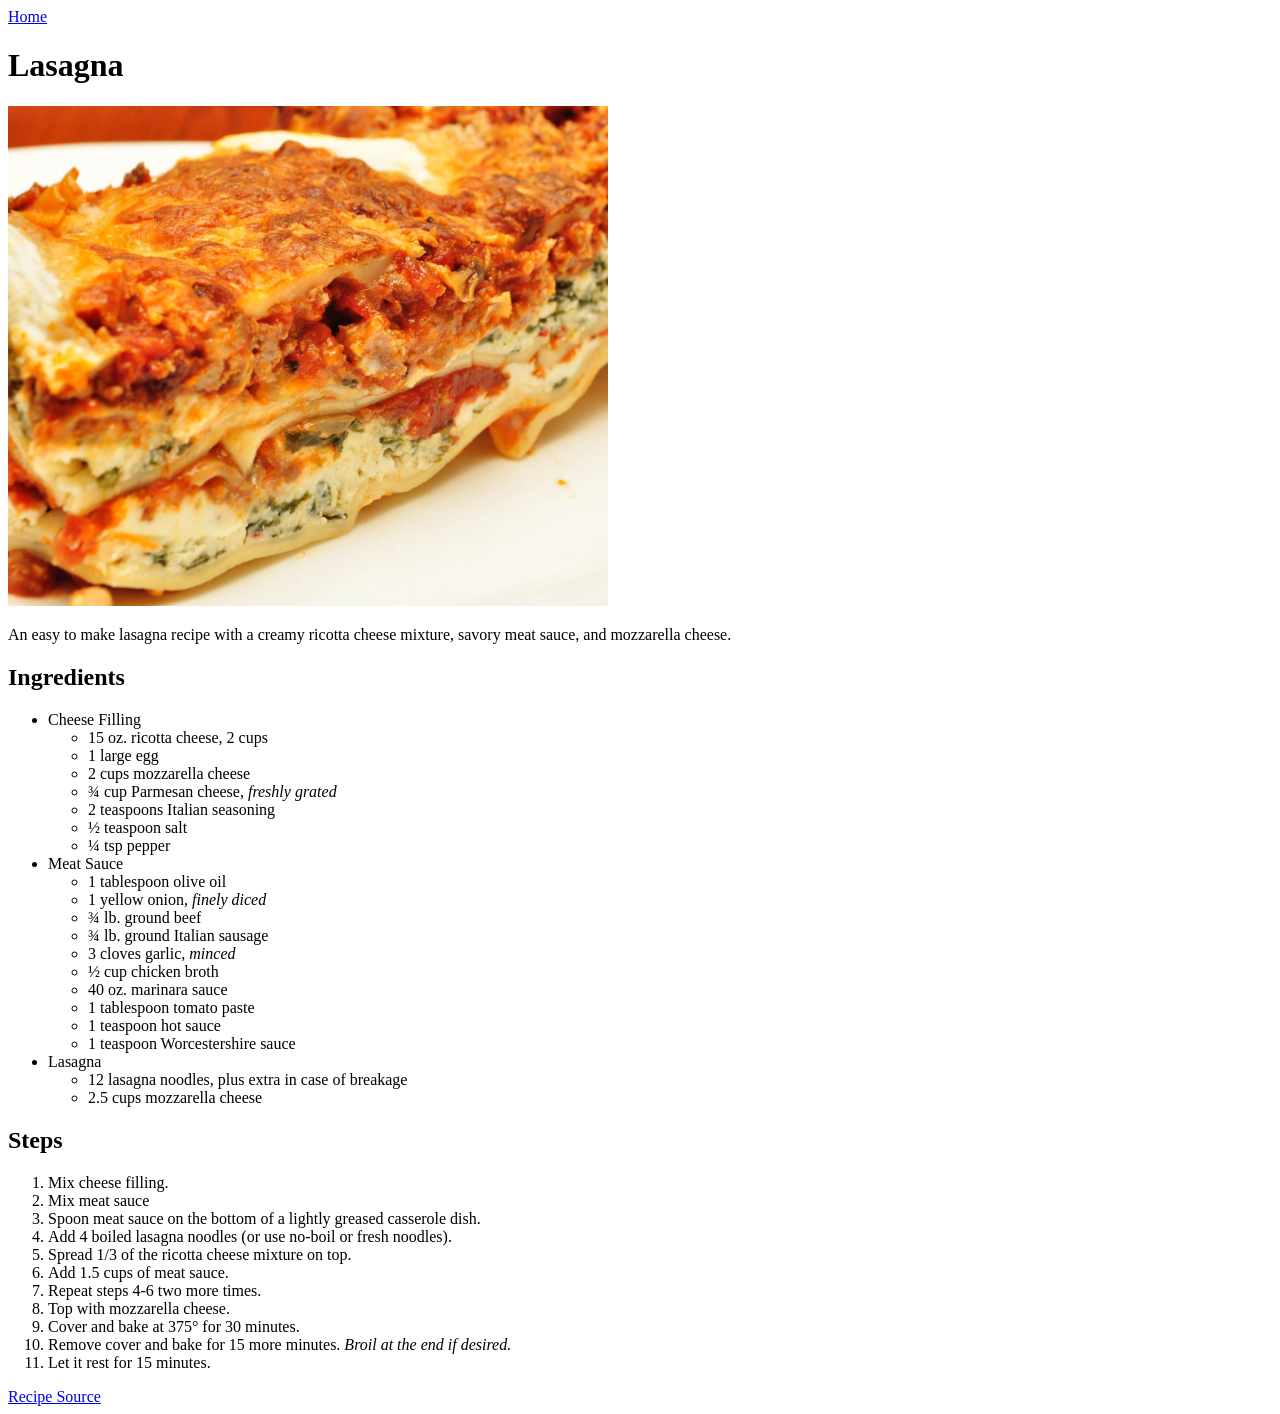
==== recipes/lasagna.html @ b29e53a6 "Add images & recipes folders, index.html, and lasanga recipe" ====
<!DOCTYPE html>
<html lang="en">
<head>
    <meta charset="UTF-8">
    <meta name="viewport" content="width=device-width, initial-scale=1.0">
    <title>Document</title>
</head>
<body>
    <a href="../index.html">Home</a>
    <h1>Lasagna</h1>
    <img src="../images/lasagna.jpg" alt="Lasagna" width="600" height="500">
    <p>An easy to make lasagna recipe with a creamy ricotta cheese mixture, savory meat sauce, and mozzarella cheese.</p>
    <h2>Ingredients</h2>
    <ul>
        <li>Cheese Filling
            <ul>
                <li>15 oz. ricotta cheese, 2 cups</li>
                <li>1 large egg</li>
                <li>2 cups mozzarella cheese</li>
                <li>¾ cup Parmesan cheese, <em>freshly grated</em></li>
                <li>2 teaspoons Italian seasoning</li>
                <li>½ teaspoon salt</li>
                <li>¼ tsp pepper</li>
            </ul>
        </li>
        <li>Meat Sauce
            <ul>
                <li>1 tablespoon olive oil</li>
                <li>1 yellow onion, <em>finely diced</em></li>
                <li>¾ lb. ground beef</li>
                <li>¾ lb. ground Italian sausage</li>
                <li>3 cloves garlic, <em>minced</em></li>
                <li>½ cup chicken broth</li>
                <li>40 oz. marinara sauce</li>
                <li>1 tablespoon tomato paste</li>
                <li>1 teaspoon hot sauce</li>
                <li>1 teaspoon Worcestershire sauce</li>
            </ul>
        </li>
        <li>Lasagna
            <ul>
                <li>12 lasagna noodles, plus extra in case of breakage</li>
                <li>2.5 cups mozzarella cheese</li>
            </ul>
        </li>
    </ul>
    <h2>Steps</h2>
    <ol>
        <li>Mix cheese filling.</li>
        <li>Mix meat sauce</li>
        <li>Spoon meat sauce on the bottom of a lightly greased casserole dish.</li>
        <li>Add 4 boiled lasagna noodles (or use no-boil or fresh noodles).</li>
        <li>Spread 1/3 of the ricotta cheese mixture on top.</li>
        <li>Add 1.5 cups of meat sauce.</li>
        <li>Repeat steps 4-6 two more times.</li>
        <li>Top with mozzarella cheese.</li>
        <li>Cover and bake at 375° for 30 minutes.</li>
        <li>Remove cover and bake for 15 more minutes. <em>Broil at the end if desired.</em></li>
        <li>Let it rest for 15 minutes.</li>
    </ol>
    
<a href="https://thecozycook.com/easy-lasagna-recipe/">Recipe Source</a>
</body>
</html>
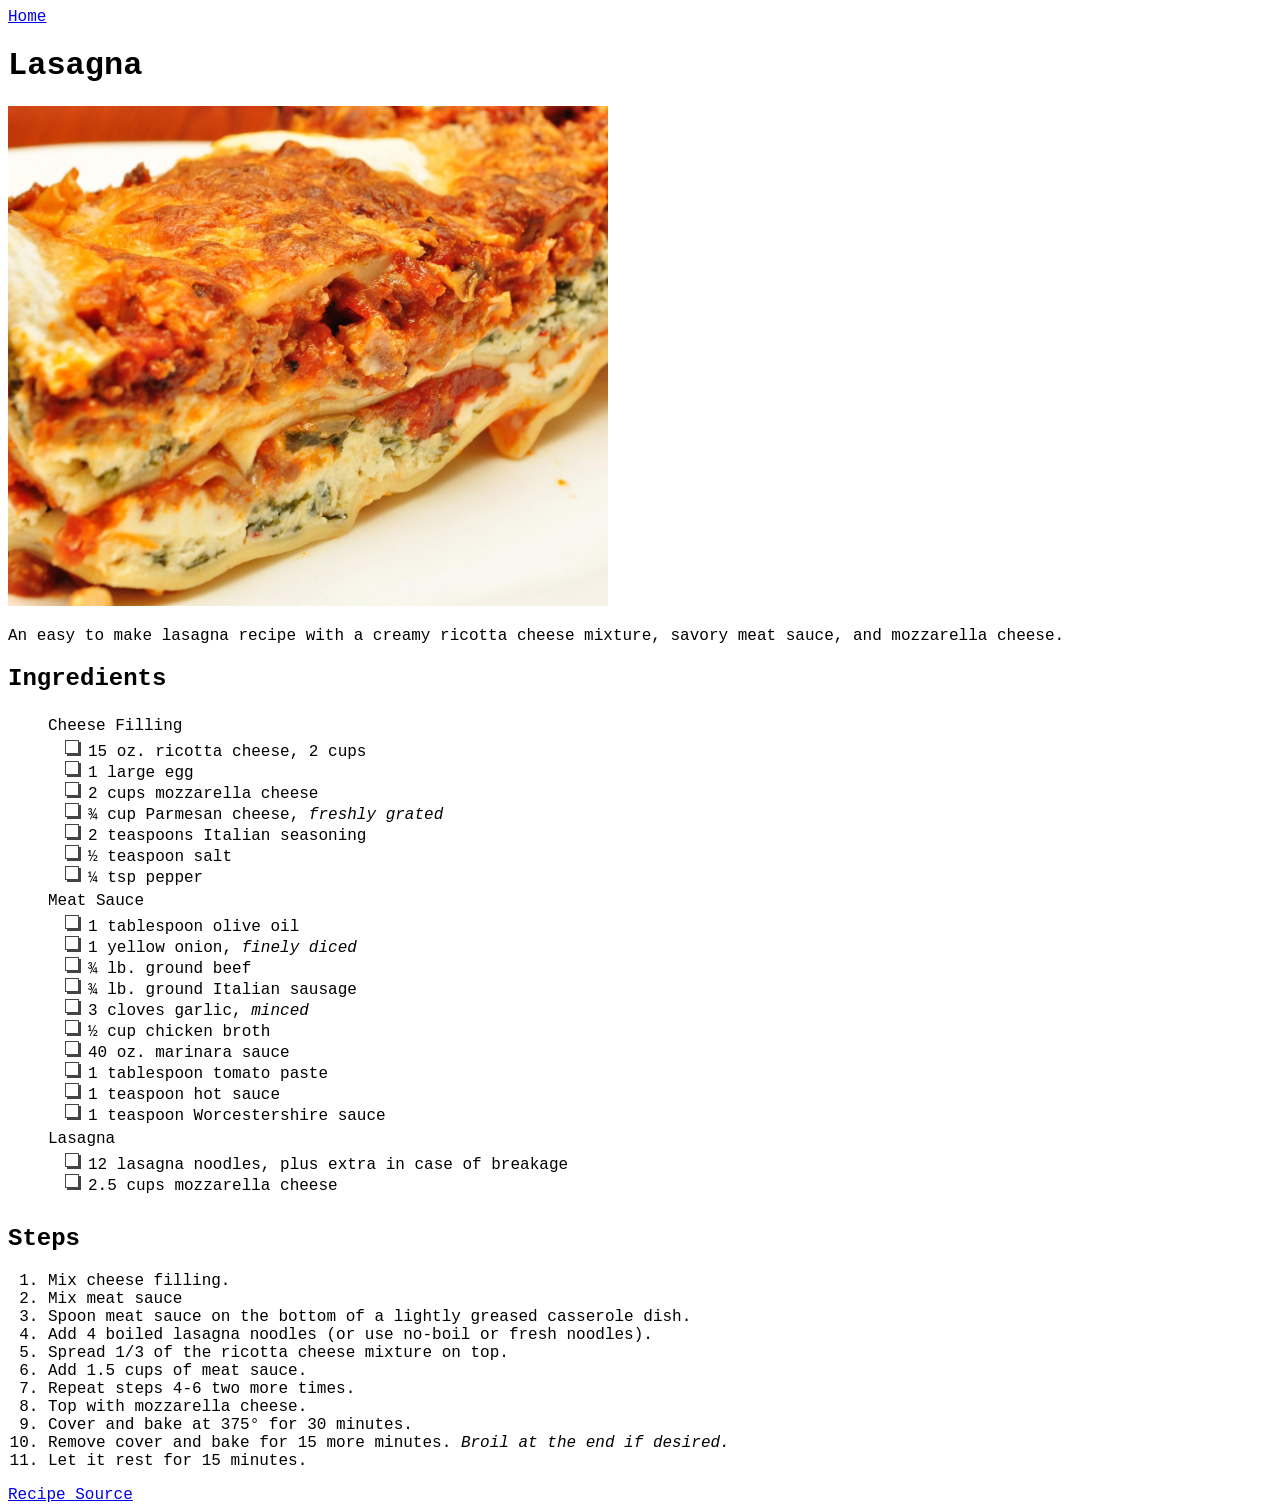
==== commit 32d9d5de: "Add initial external css styles Add css folder and styles.css Add initial css to css/styles.css Add " ====
--- a/recipes/lasagna.html
+++ b/recipes/lasagna.html
@@ -3,7 +3,8 @@
 <head>
     <meta charset="UTF-8">
     <meta name="viewport" content="width=device-width, initial-scale=1.0">
-    <title>Document</title>
+    <title>Lasagna</title>
+    <link rel="stylesheet" href="../css/styles.css">
 </head>
 <body>
     <a href="../index.html">Home</a>
@@ -13,7 +14,7 @@
     <h2>Ingredients</h2>
     <ul>
         <li>Cheese Filling
-            <ul>
+            <ul class="bullet-image">
                 <li>15 oz. ricotta cheese, 2 cups</li>
                 <li>1 large egg</li>
                 <li>2 cups mozzarella cheese</li>
@@ -24,7 +25,7 @@
             </ul>
         </li>
         <li>Meat Sauce
-            <ul>
+            <ul class="bullet-image">
                 <li>1 tablespoon olive oil</li>
                 <li>1 yellow onion, <em>finely diced</em></li>
                 <li>¾ lb. ground beef</li>
@@ -38,7 +39,7 @@
             </ul>
         </li>
         <li>Lasagna
-            <ul>
+            <ul class="bullet-image">
                 <li>12 lasagna noodles, plus extra in case of breakage</li>
                 <li>2.5 cups mozzarella cheese</li>
             </ul>
@@ -59,6 +60,6 @@
         <li>Let it rest for 15 minutes.</li>
     </ol>
     
-<a href="https://thecozycook.com/easy-lasagna-recipe/">Recipe Source</a>
+<a href="https://thecozycook.com/easy-lasagna-recipe/" target="_blank" rel="noopener noreferrer">Recipe Source</a>
 </body>
 </html>
--- a/css/styles.css
+++ b/css/styles.css
@@ -0,0 +1,47 @@
+* {
+  font-family: monospace, "Courier New", Helvetica;
+}
+
+h1 {
+  font-weight: bolder;
+}
+
+.button {
+  background-color: white; 
+  border: 2px solid green;
+  padding: 16px 32px;
+  text-align: center;
+  font-size: 20px;
+  font-weight: bold;
+  margin: 4px 0 4px 0;
+  transition-duration: 0.4s;
+  display: block;
+  width: 150px;
+}
+
+.button:hover {
+  background-color: green;
+  color: white;
+  box-shadow: 0 6px 8px 0 black, 0 8px 25px 0 black;
+}
+
+.button-list {
+  padding: 0;
+}
+
+.button a {
+  text-decoration: none;
+  color: black;
+}
+
+ul li {
+  list-style-type: none;
+}
+
+ul {
+  padding: 5px 0 5px 40px;
+}
+
+.bullet-image li {
+  list-style-image: url("../images/square.svg");
+}
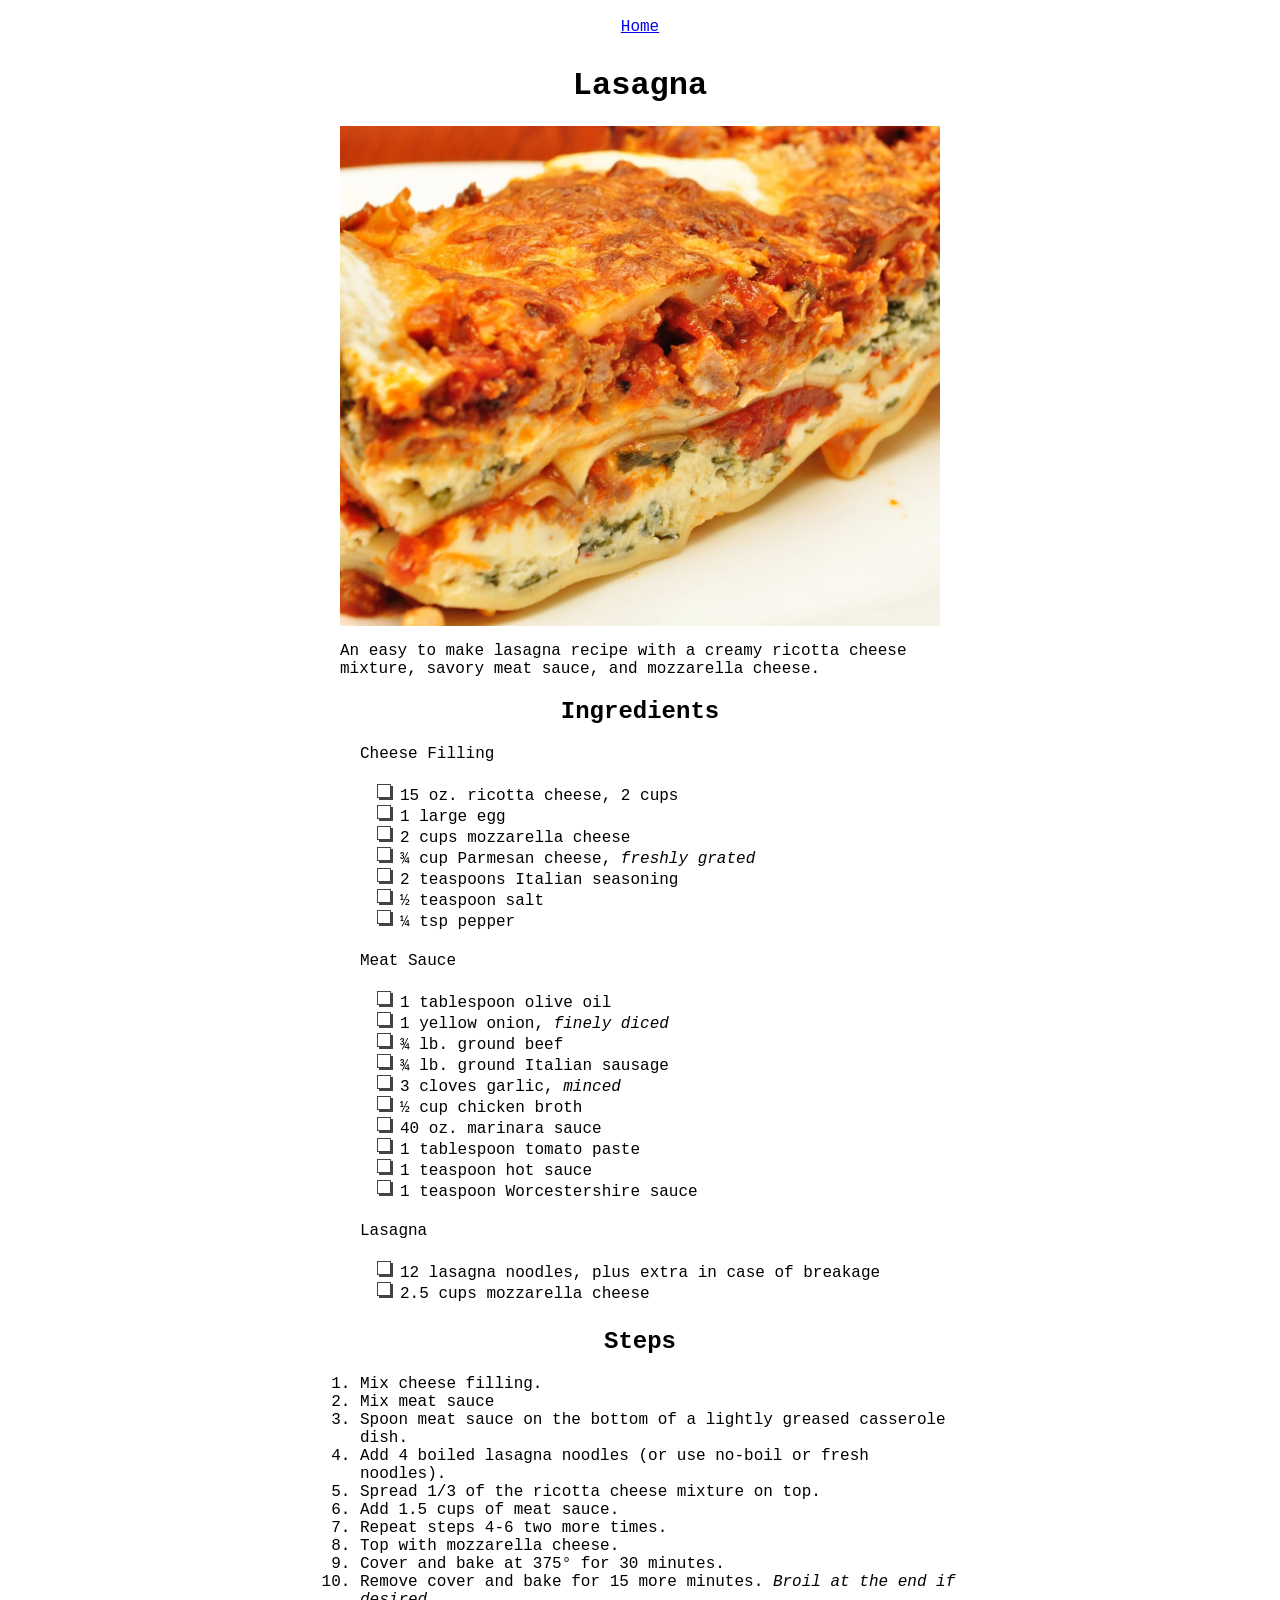
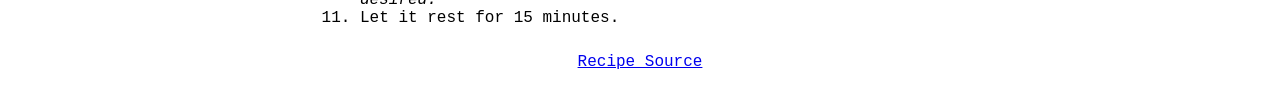
==== commit dcbe93e5: "Apply updated CSS margin & padding Center CSS elements and classes Added nav and footer elements" ====
--- a/recipes/lasagna.html
+++ b/recipes/lasagna.html
@@ -7,7 +7,7 @@
     <link rel="stylesheet" href="../css/styles.css">
 </head>
 <body>
-    <a href="../index.html">Home</a>
+    <nav><a href="../index.html">Home</a></nav>
     <h1>Lasagna</h1>
     <img src="../images/lasagna.jpg" alt="Lasagna" width="600" height="500">
     <p>An easy to make lasagna recipe with a creamy ricotta cheese mixture, savory meat sauce, and mozzarella cheese.</p>
@@ -60,6 +60,6 @@
         <li>Let it rest for 15 minutes.</li>
     </ol>
     
-<a href="https://thecozycook.com/easy-lasagna-recipe/" target="_blank" rel="noopener noreferrer">Recipe Source</a>
+<footer><a href="https://thecozycook.com/easy-lasagna-recipe/" target="_blank" rel="noopener noreferrer">Recipe Source</a></footer>
 </body>
 </html>
--- a/css/styles.css
+++ b/css/styles.css
@@ -2,8 +2,24 @@
   font-family: monospace, "Courier New", Helvetica;
 }
 
-h1 {
+h1, h2 {
   font-weight: bolder;
+  text-align: center;
+}
+
+img {
+  display: block;
+  margin: auto;
+}
+
+nav , footer {
+  text-align: center;
+  padding: 10px;
+}
+
+p , ul, ol {
+  width: 600px;
+  margin: 16px auto;
 }
 
 .button {
@@ -13,7 +29,7 @@
   text-align: center;
   font-size: 20px;
   font-weight: bold;
-  margin: 4px 0 4px 0;
+  margin: 4px auto;
   transition-duration: 0.4s;
   display: block;
   width: 150px;
@@ -38,7 +54,7 @@
   list-style-type: none;
 }
 
-ul {
+ul ul {
   padding: 5px 0 5px 40px;
 }
 
